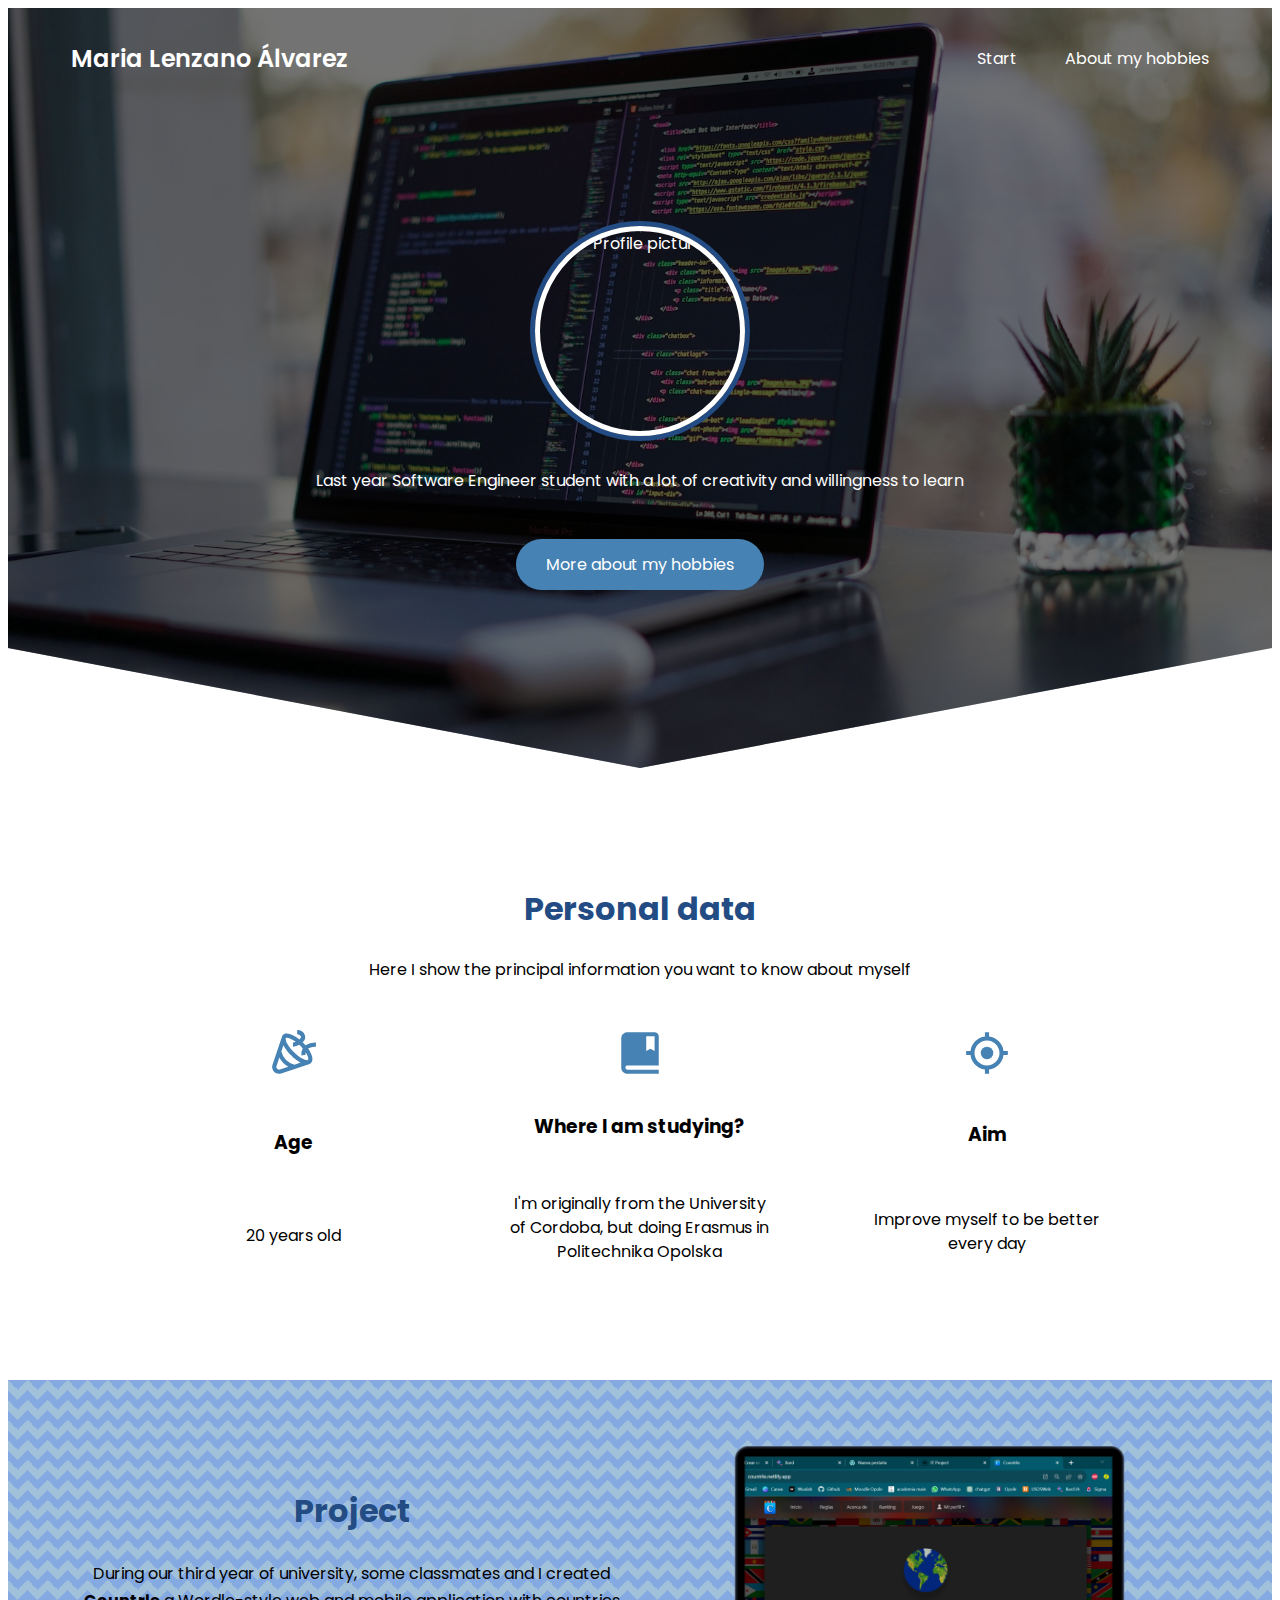
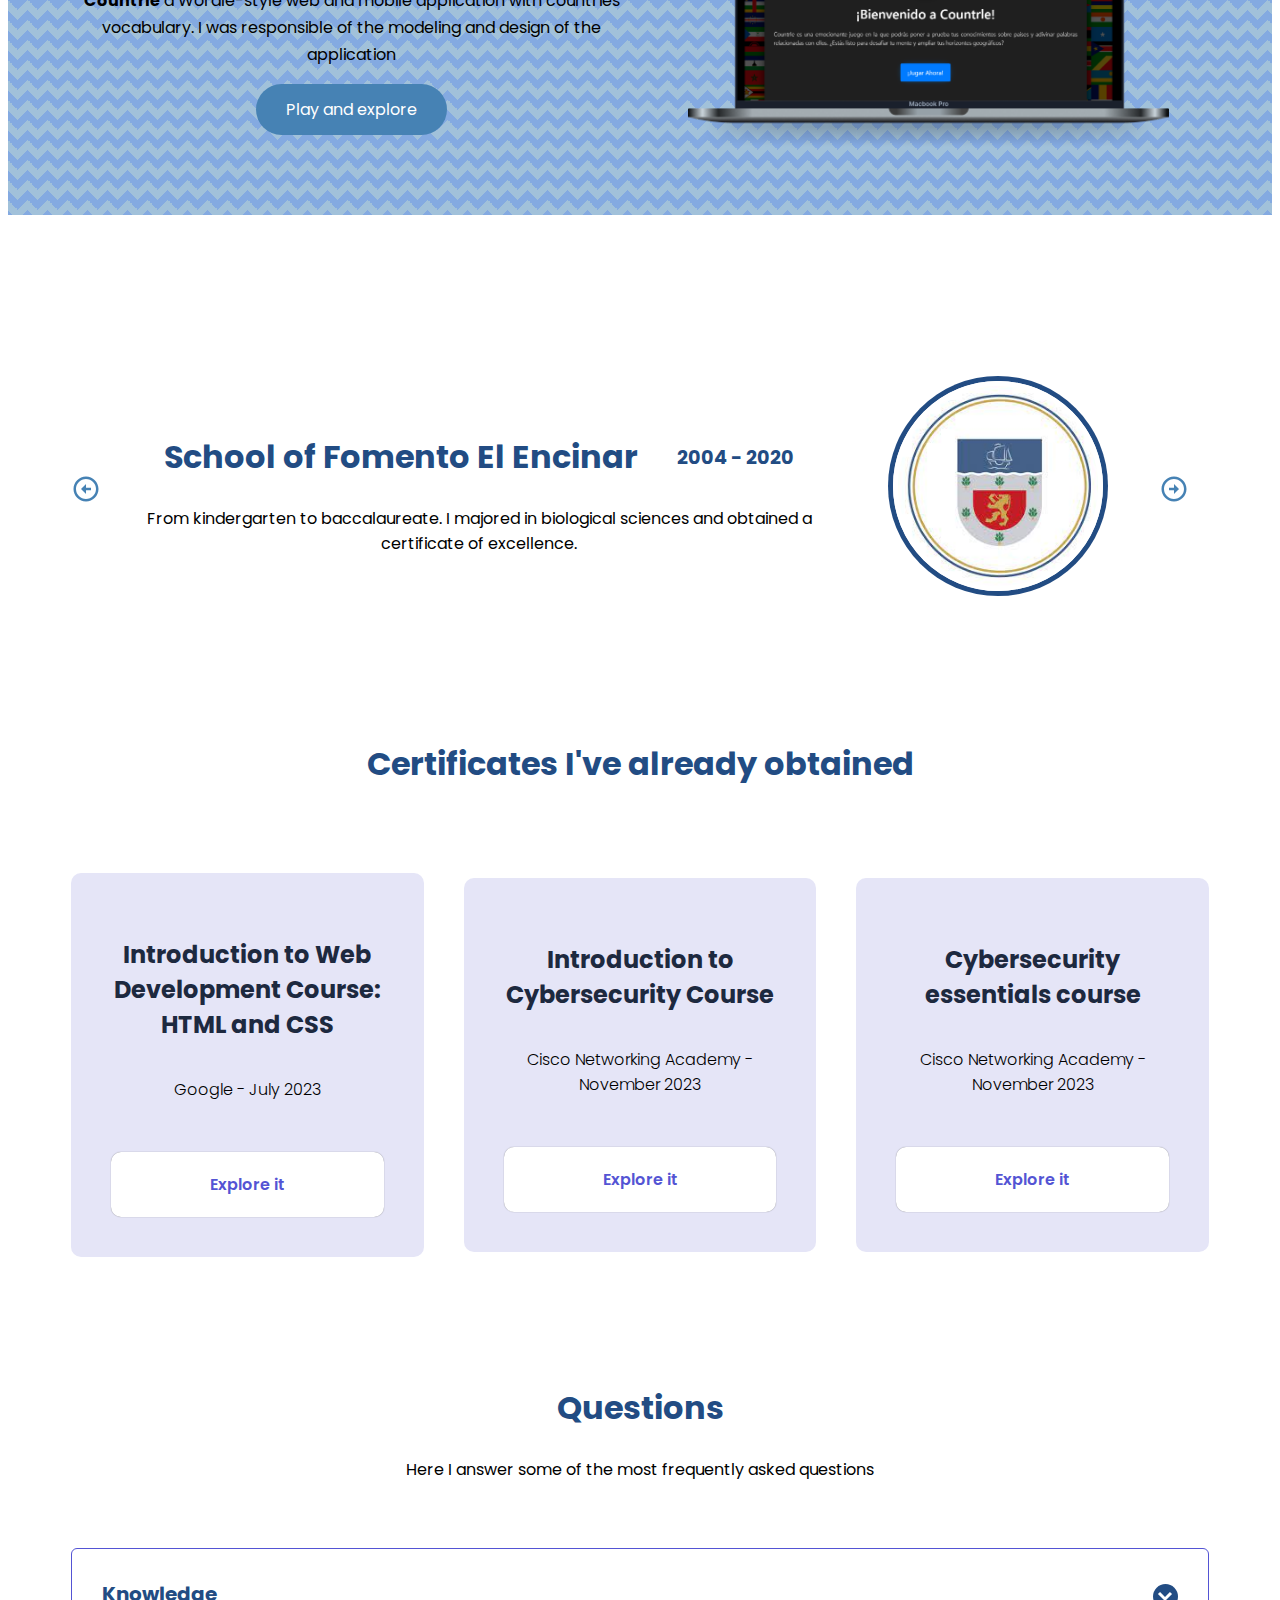
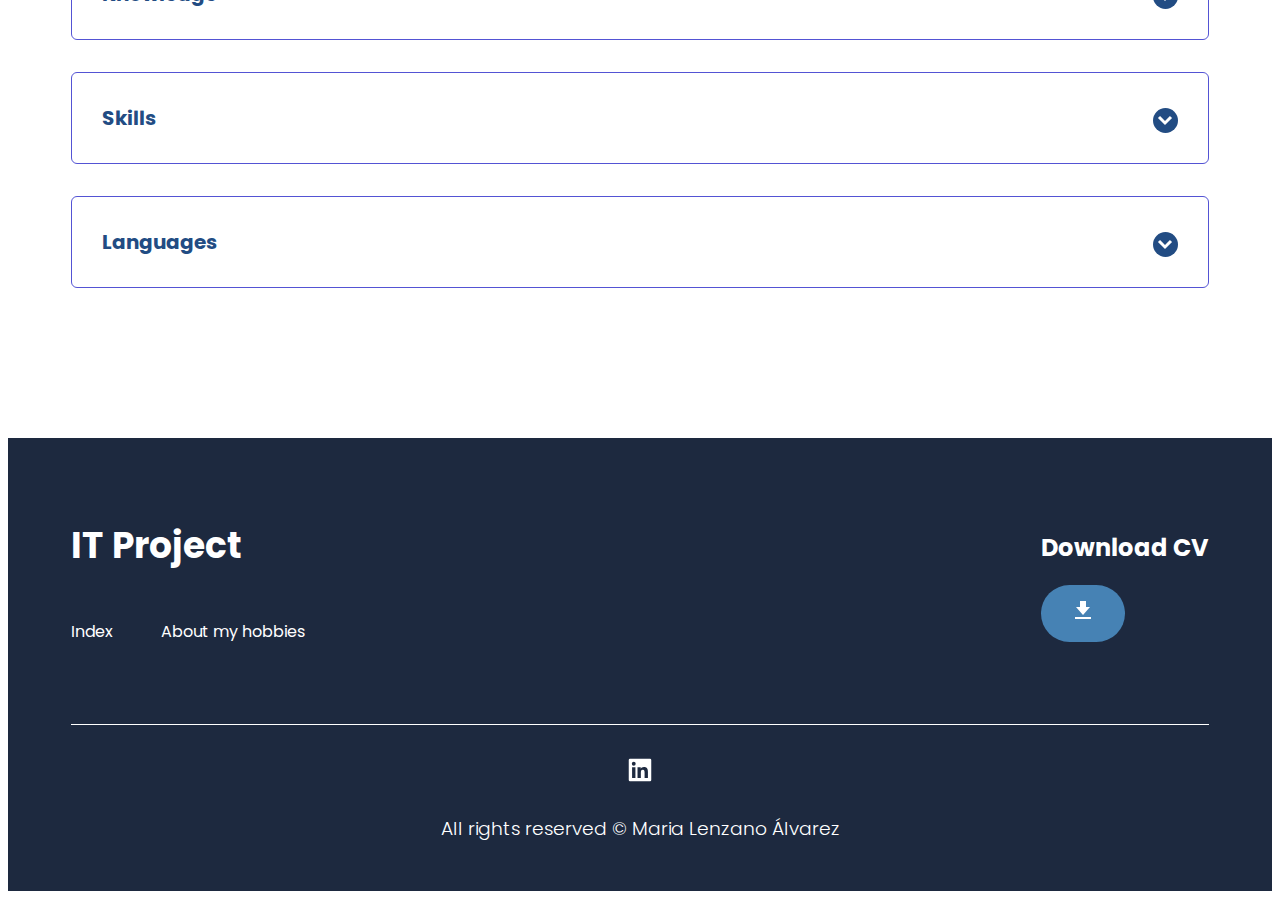
==== index.html @ 0a65e3a1 "Mover contenido de la subcarpte a la raiz" ====
<!DOCTYPE html>
<html lang="en">
<head>
    <meta charset="UTF-8">
    <meta http-equiv="X-UA-Compatible" content="IE=edge">
    <meta name="viewport" content="width=device-width , initial-scale=1.0">
    <title>IT Project</title>
    <link rel="shortcut icon" href="./img/letter-m.png">
    <link rel="stylesheet" href="./css/styles.css">
</head> 
<body>

    <header class="hero">
        <nav class="nav container">

            <div class="nav_logo">
                <h2 class="nav_title"> Maria Lenzano Álvarez</h2>
            </div>

            <ul class="nav_link nav_link-menu">
                <li class="nav_items">
                    <a href="#" class="nav_links">Start</a>
                </li>
                <li class="nav_items">
                    <a href="hobbies.html" class="nav_links">About my hobbies</a>
                </li>

                <img src="./img/close.svg" class="nav_close">
            </ul>
        </nav>
        <section class="hero_container container">
            <img class="hero_profile" src="./img/profile.jpg" alt="Profile picture"/>
            <p class="hero_paragraph">Last year Software Engineer student with a lot of creativity and willingness to learn </p>
            <a href="hobbies.html" class="cta"> More about my hobbies</a>
        </section>
    </header>

    <main>
        <section class="container about">
            <h2 class="subtitle"> Personal data</h2>
            <p class="about_paragraph"> Here I show the principal information you want to know about myself</p>

            <div class="about_main">
                <article class="about_icons">
                    <img src="./img/age.svg" class="about_icon">
                    <h3 class="about_title">Age</h3>
                    <p class="about_paragraph"> 20 years old</p>
                </article>

                <article class="about_icons">
                    <img src="./img/study.svg" class="about_icon">
                    <h3 class="about_title">Where I am studying?</h3>
                    <p class="about_paragraph"> I'm originally from the University of Cordoba, 
                        but doing Erasmus in Politechnika Opolska</p>
                </article>

                <article class="about_icons">
                    <img src="./img/aim.svg" class="about_icon">
                    <h3 class="about_title">Aim</h3>
                    <p class="about_paragraph">Improve myself to be better every day </p>
                </article>
            </div>
        </section>

        <section class="info1">
            <div class="info1_container container">
                <div class="info1_text">
                    <h2 class="subtitle">Project</h2>
                    <p class="info1_paragraph"> During our third year of university, some classmates and I created <strong>Countrle</strong> a Wordle-style web and mobile 
                        application with countries vocabulary. I was responsible of the modeling and design of the application</p>
                    <a href="https://countrle.netlify.app/" target="_blanck"class="cta"> Play and explore</a>
                </div>

                <figure class="info1_picture">
                    <img src="./img/project.png" class="info1_img" alt="Info1 picture">
                </figure>
            </div>
        </section>

        <section class="education">
            <div class="education_container container">
                <img src="./img/arrowLeft.svg" class="education_arrow" id="before">

                <section class="education_body education_body-show" data-id="1">
                    <div>
                        <h2 class="subtitle">School of Fomento El Encinar &emsp;<span class="education_year"> 2004 - 2020</span></h2>
                        <p class="education_paragraph"> From kindergarten to baccalaureate. I majored in 
                            biological sciences and obtained a certificate of excellence.</p>
                    </div>
                    <figure class="education_picture">
                        <img src="./img/education1.jpeg" class="education_img" alt="Education school">
                    </figure>
                </section>

                <section class="education_body" data-id="2">
                    <div>
                        <h2 class="subtitle">University of Cordoba &emsp;<span class="education_year"> 2020 - 2024</span></h2>
                        <p class="education_paragraph"> Studying for a degree in Computer Engineering, specialising in Software.</p>
                    </div>
                    <figure class="education_picture">
                        <img src="./img/education2.jpg" class="education_img" alt="Education school">
                    </figure>
                </section>

                <section class="education_body" data-id="3">
                    <div>
                        <h2 class="subtitle">Politechnika Opolska &emsp;<span class="education_year"> september 2023 - february 2024</span></h2>
                        <p class="education_paragraph"> University where I am currently studying for my Erasmus 
                            scholarship, an experience I will never forget.</p>
                    </div>
                    <figure class="education_picture">
                        <img src="./img/education3.png" class="education_img" alt="Education school">
                    </figure>
                </section>

                <img src="./img/arrowRight.svg" class="education_arrow" id="next">
                

            </div>
        </section>

        <section class="certificates container">
            <h2 class="subtitle"> Certificates I've already obtained</h2>

            <div class="certificate_table">
                <div class="certificate_element">
                    <h3 class="certificate_name">Introduction to Web Development Course: HTML and CSS</h3>

                    <div class="certificate_place">
                        <p class="certificate_description"> Google - July 2023</p>
                    </div>

                    <a href="https://skillshop.exceedlms.com/student/collection/799479-web-development-i" class="certificate_goto">Explore it</a>
                </div>

                <div class="certificate_element certificate_element--best">
                    <h3 class="certificate_name">Introduction to Cybersecurity Course</h3>

                    <div class="certificate_place">
                        <p class="certificate_description">Cisco Networking Academy - November 2023</p>
                    </div>

                    <a href="https://www.netacad.com/courses/cybersecurity/introduction-cybersecurity" class="certificate_goto">Explore it</a>
                </div>

                <div class="certificate_element">
                    <h3 class="certificate_name">Cybersecurity essentials course</h3>

                    <div class="certificate_place">
                        <p class="certificate_description">Cisco Networking Academy - November 2023</p>
                    </div>

                    <a href="https://www.netacad.com/es/courses/cybersecurity/cybersecurity-essentials" class="certificate_goto">Explore it</a>
                </div>

            </div>
        </section>

        <section class="questions container">
            <h2 class="subtitle"> Questions</h2>
            <p class="questions_paragraph"> Here I answer some of the most frequently asked questions</p>

            <section class="questions_container">
                <article class="questions_padding">
                    <div class="questions_answer">
                        <h3 class="questions_title">Knowledge
                            <span class="questions_arrow">
                                <img src="./img/arrowDown.svg" class="questions_img">
                            </span>
                        </h3>
                        <p class="questions_show">Python, HTML y CSS, Java, JavaScript, C, C++, React (in process) </p>
                    </div>
                </article>

                <article class="questions_padding">
                    <div class="questions_answer">
                        <h3 class="questions_title">Skills
                            <span class="questions_arrow">
                                <img src="./img/arrowDown.svg" class="questions_img">
                            </span>
                        </h3>
                        <p class="questions_show"> Familiarization with Agile methodologies (Scrum and Kanban), Team communication, Design in UML, Problem solving, Team leadership and Adaptability</p>
                    </div>
                </article>

                <article class="questions_padding">
                    <div class="questions_answer">
                        <h3 class="questions_title">Languages
                            <span class="questions_arrow">
                                <img src="./img/arrowDown.svg" class="questions_img">
                            </span>
                        </h3>
                        <p class="questions_show"> Spanish (native) <br>English (C1) <br>French (B1)</p>
                    </div>
                </article>

            </section>
        </section>
        

          
    </main>

    <footer class="footer">
        <section class="footer_container container">
            <nav class="nav nav--footer">
                <h2 class="footer_title"> IT Project</h2>

                <ul class="nav_link nav_link--footer">
                    <li>
                        <a href="#" class="nav_links"> Index</a>
                    </li>
                    <li>
                        <a href="hobbies.html" class="nav_links"> About my hobbies</a>
                    </li>

                    <img src="./img/close.svg" class="nav_close">
                </ul>

        
            </nav>

            <form class="footer_form">
                <h2 class="footer_contact"> Download CV</h2>
                <div class="footer_inputs">
                    <a href="https://drive.google.com/file/d/1MCe_Xs0lLxqftOcZcNfeTvNXldxk1Lt3/view?usp=sharing" class="cta"><img src="./img/download.svg" alt="Descargar"></a>
                </div>
            </form>
        </section>

        <section class="footer_copy container">
            <div class="footer_social">
                <a href="https://www.linkedin.com/in/maria-lenzano-%C3%A1lvarez-58a600274/" class="footer_icons"><img src="./img/linkedin.svg" class="footer_img"></a>
            </div>

            <h3 class="footer_copyright"> All rights reserved &copy; Maria Lenzano Álvarez</h3>
        </section>
    </footer>

    <script src="./js/slider.js"></script>
    <script src="./js/questions.js"></script>

</body>
</html>
---- css/styles.css ----
@import url('https://fonts.googleapis.com/css?family=Poppins:wght@300;400;600;700&display=swap');

:root{
    --padding-container: 50px 0;
    --color-title: #224c83;
}

body{
    font-family: 'Poppins', sans-serif;
}
.container{
    width: 90%;
    max-width: 1200px;
    margin: 0 auto;
    overflow: hidden;
    padding: var(--padding-container);

}
.hero{
    width: 100%;
    height: 100vh;
    min-height: 600px;
    max-height: 800px;
    position: relative;
    display: grid;
    grid-template-rows: 100px 1fr;
    color: #fff

}
.hero::before{
    content:"";
    position: absolute;
    top:0;
    left: 0;
    width: 100%;
    height: 100%;
    background-image: linear-gradient(180deg, #0000008c 0%, #0000008c 100%), url(../img/deskComputer.jpg);
    background-size: cover;
    clip-path: polygon(0 0,100% 0,100% 80%, 50% 95%, 0 80%);
    z-index: -1;
}
/*nav*/
.nav{
    --padding-container:0;
    height: 100px;
    display: flex;
    align-items: center;
}
.nav_title{
    font-weight: 600;
}

.nav_items{
    list-style: none;
}

.nav_links{
    color:#fff;
    text-decoration: none;
}
.nav_link{
    margin-left: auto;
    padding: 0;
    display: grid;
    grid-auto-flow: column;
    grid-auto-columns: max-content;
    gap: 3em;
}
.nav_img{
    display:block;
    width:30px;
}
.nav_menu{
    display: block;
    width: 30px;
}
.nav_close{
    display: var(--show, none);
}

/*Hero container*/
.hero_container{
    max-width: 800px;
    display: grid;
    --padding-container: 0;
    align-content: center;
    gap: 1em;
    padding-bottom: 100px;
    text-align: center;
}

.hero_profile{
    width: 200px;
    height: 200px;
    border-radius: 50%;
    margin: 0 auto;
    background-image: url(../img/profile.jpg);
    background-size: cover;
    background-position: center;
    border: 5px solid #fff;
    box-shadow: 0 0 0 5px #224c83;
}
.hero_paragraph{
    margin-bottom: 30px;
}


.cta{
    display: inline-block;
    background-color:steelblue;
    justify-self: center;
    color: #fff;
    text-decoration:none;
    padding: 13px 30px;
    border-radius: 32px;
}

/* About */
.about{
    text-align: center;
    padding-bottom: 100px;
}

.subtitle{
    color: var(--color-title);
    font-size: 2rem;
    margin-bottom: 25px;
    display: flex;
    justify-content: center;
    align-items: center;
}

.about_paragraph{
    line-height: 1.5;
}

.about_main{
    padding-top: 30px;
    display: grid;
    width: 90%;
    margin: 0 auto;
    gap: 1em;
    overflow: hidden;
    grid-template-columns: repeat(auto-fit, minmax(260px, auto));
}

.about_icons{
    display: grid;
    gap: 1em;
    justify-items: center;
    width: 260px;
    overflow: hidden;
    margin: 0 auto;
}
.about_icon{
    width: 50px;
}

/* Info1*/

.info1{
    background-color: #a1c1da;
    background-image:  linear-gradient(135deg, #84aae1 25%, transparent 25%), linear-gradient(225deg, #84aae1 25%, transparent 25%), linear-gradient(45deg, #84aae1 25%, transparent 25%), linear-gradient(315deg, #84aae1 25%, #a1c1da 25%);
    background-position:  10px 0, 10px 0, 0 0, 0 0;
    background-size: 20px 20px;
    background-repeat: repeat;
    overflow: hidden;
}

.info1_container{
    display: grid;
    grid-template-columns: 1fr 1fr;
    gap: 1em;
    padding: var(--padding-container);
    align-items: center;
    justify-content: center;
    text-align: center;
}

.info1_picture{
    max-width: 500px;
}

.info1_paragraph{
    line-height: 1.7;
    margin-bottom: 15px;
}

.info1_img{
    width: 100%;
    display: block;
}

/* Education*/

.education{
    background-color: #fff;
    padding-top: 100px;
}

.education_container{
    display: grid;
    grid-template-columns: 50px 1fr 50px;
    gap: 1em;
    align-items: center;
}

.education_body{
    display: grid;
    grid-template-columns: 1fr max-content;
    justify-content: space-between;
    align-items: center;
    gap: 2em;
    grid-column: 2/3;
    grid-row: 1/2;
    opacity: 0;
    pointer-events: none;
}

.education_img{
    width: 200px;
    height: 200px;
    border-radius: 50%;
    margin: 0 auto;
    background-image: url(../img/profile.jpg);
    background-size: cover;
    background-position: center;
    border: 5px solid #fff;
    box-shadow: 0 0 0 5px #224c83;
}

.education_paragraph{
    max-width: 700px;
    text-align: center;
}

.education_year{
    font-size: 0.6em;
}
.education_arrow{
    width: 60%;
    cursor: pointer;
}

.education_body-show{
    opacity: 1;
    pointer-events: unset;
    transition: opacity 1.5s ease-in-out;
}

/* certificates*/

.certificate{
    text-align:center;
}

.certificate_table{
    padding-top: 60px;
    display: flex;
    /*flex-wrap: wrap;*/
    gap: 2.5em;
    justify-content: space-everly;
    align-items: center;
}

.certificate_element{
    background-color: #e5e5f7;
    text-align: center;
    border-radius: 10px;
    width: 330px;
    padding: 40px;
    --color-plan: #696871;
    --color-certificate: #1D293F;
    --bg-cta: #fff;
    --color-cta: #5454D4;
    --color-item: #696871;
}

.certificate_name{
    font-size:1.5rem;
    color: var(--color-certificate)
}
.certificate_description{
    margin-top: 35px;
    display: grid;
    gap: 1em;
    font-weight: 300;
    margin-bottom: 50px;
    color:(--color-item);
}

.certificate_goto{
    display: block;
    background-color: var(--bg-cta);
    color: var(--color-cta);
    text-decoration: none;
    padding: 20px 0px;
    border-radius: 10px;
    font-weight: 600;
    box-shadow: 0 0 1px rgba(0,0,0,.5);
}

/* Questions*/

.questions{
    text-align: center;

}

.questions_container{
    display: grid;
    gap: 2em;
    padding-top: 50px;
    padding-bottom: 100px;
}
.questions_padding{
    padding: 0;
    transition: padding .3s;
    border: 1px solid #5454D4;
    border-radius: 6px;
}
.questions_padding--add{
    padding-bottom: 60px;
}

.questions_answer{
    padding: 0 30px 0;
    overflow: hidden;
    /*cursor: pointer;
    font-size: 20px;
    color: var(--color-title);*/
}

.questions_title{
    display: flex;
    font-size: 20px;
    padding: 10px 0 10px;
    cursor: pointer;
    color: var(--color-title);
    justify-content: space-between;
}
.questions_arrow{
    border-radius: 50%;
    background-color: var(--color-title);
    width: 25px;
    height: 25px;
    display: flex;
    justify-content: center;
    align-items: center;
    align-self: flex-end;
    margin-left: 10px;
    transition: transform .3s;
}

.questions_arrow--rotate{
    transform: rotate(180deg);
}

.questions_show{
    text-align: left;
    height: 0;
    transition: height .5s ease;
    padding: 10px;
    display: none;
}

.questions_show--active{
    height: auto;
    display: block;
}

.questions_img{
    display: block;
}


/* Footer*/

.footer{
    background-color: #1D293F;

}
.footer_title{
    font-weight: bold;
    font-size: 2.25rem;
    margin-bottom: 30px;

}

.footer_title, .footer_contact{
    color:#fff;
}

.footer_container{
    display: flex;
    justify-content: space-between;
    align-items: center;
    border-bottom: 1px solid #fff;
    padding-bottom: 60px;
}

.nav--footer{
    padding-bottom: 20px;
    display: grid;
    gap: 1em;
    grid-auto-flow: row;
    height: 100%;
}

.nav_link--footer{
    list-style-type: none;
    display: flex;
    margin: 0;
    margin-right: 20px;
    flex-wrap: wrap;
}

.footer_inputs{
    margin-top: 10px;
    display: flex;
    overflow: hidden;
}

.footer_input{
    background-color: #fff;
    height: 40px;
    display: block;
    padding-left: 10px;
    border-radius: 6px;
    font-size: 1rem;
    outline: none;
    border:none;
    margin-right: 16px;
}

.footer_submit{
    margin-left: auto;
    display: inline-block;
    height: 40px;
    padding: 0 20px;
    background-color: #2091f9;
    border: none;
    font-size: 1rem;
    color: #fff;
    border-radius: 6px;
    align-self: center;
}

.footer_copy{
    --padding-container: 30px 0;
    text-align: center;
    color: #fff;
}

.footer_copyright{
    font-weight: 300;
}

.footer_icons{
    display: inline-flex;
    margin-bottom: 10px;
}

.footer_img{
    width: 30px;
}

/* Media queries*/

@media (max-width: 500px)
{
    .nav_menu{
        display: none;
    }
}
@media (max-width:800px){
    .nav_menu{
        display: block;
    }

    .nav_link--menu{
        position: fixed;
        background-color: #000;
        top: 0;
        left: 0;
        width: 100%;
        display: flex;
        flex-direction: column;
        justify-content: space-evenly;
        align-items: center;
        z-index: 100;
        opacity: 0;
        pointer-events: none;
        transition: .7s opacity;
    }

    .nav_link--show{
        --show: block;
        opacity: 1;
        pointer-events: unset;

    }
}
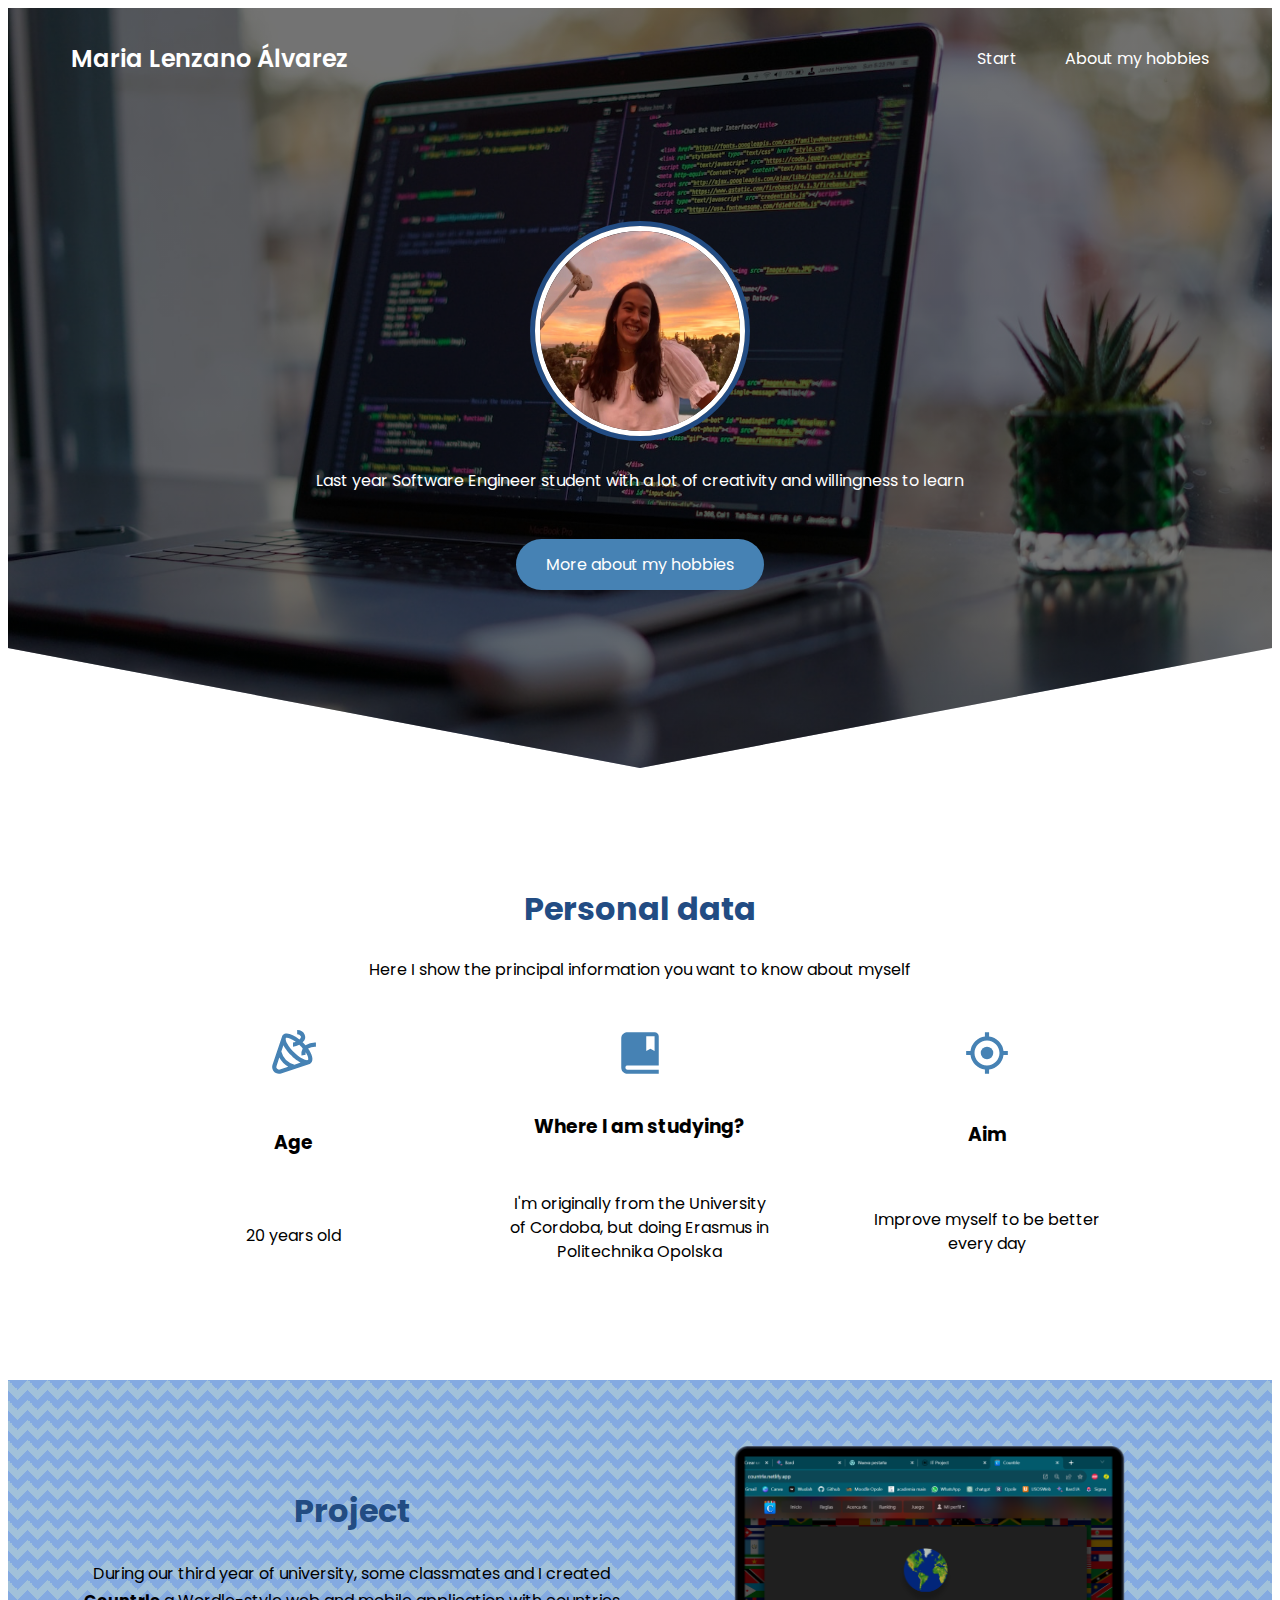
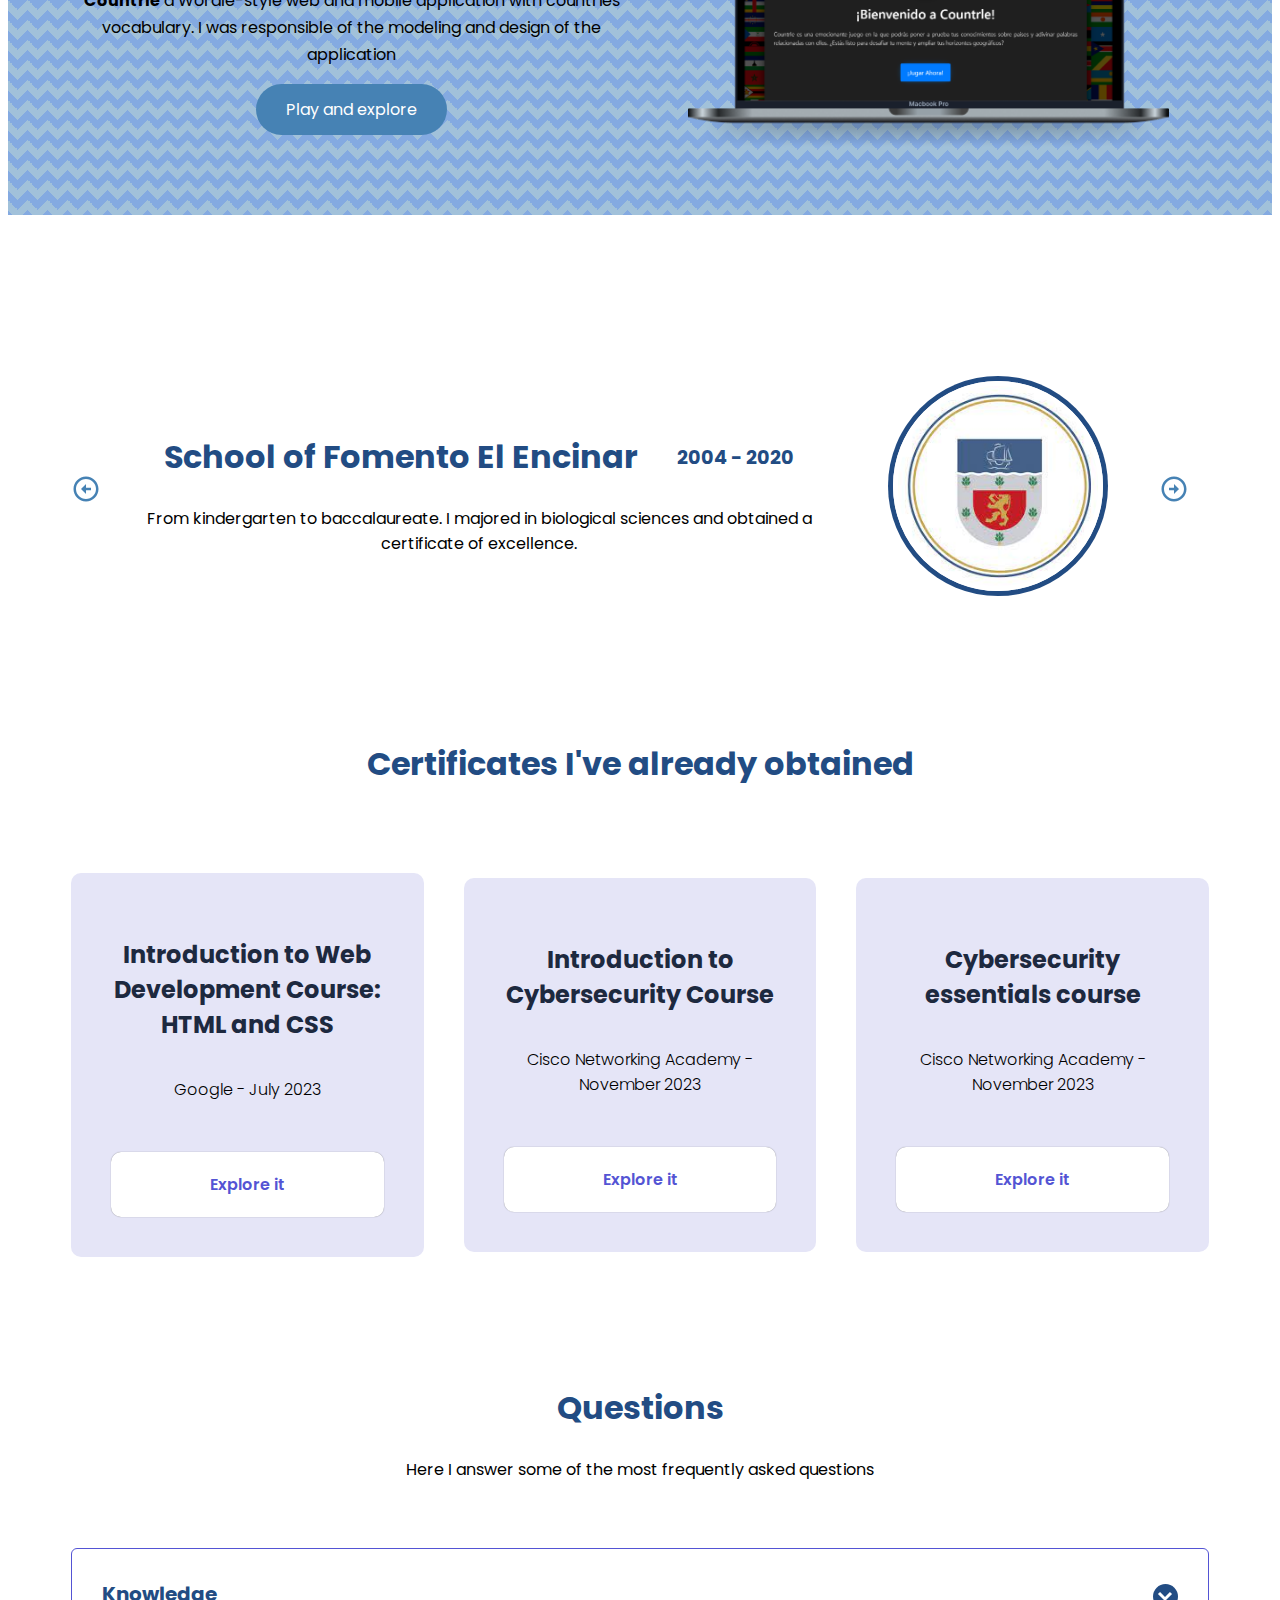
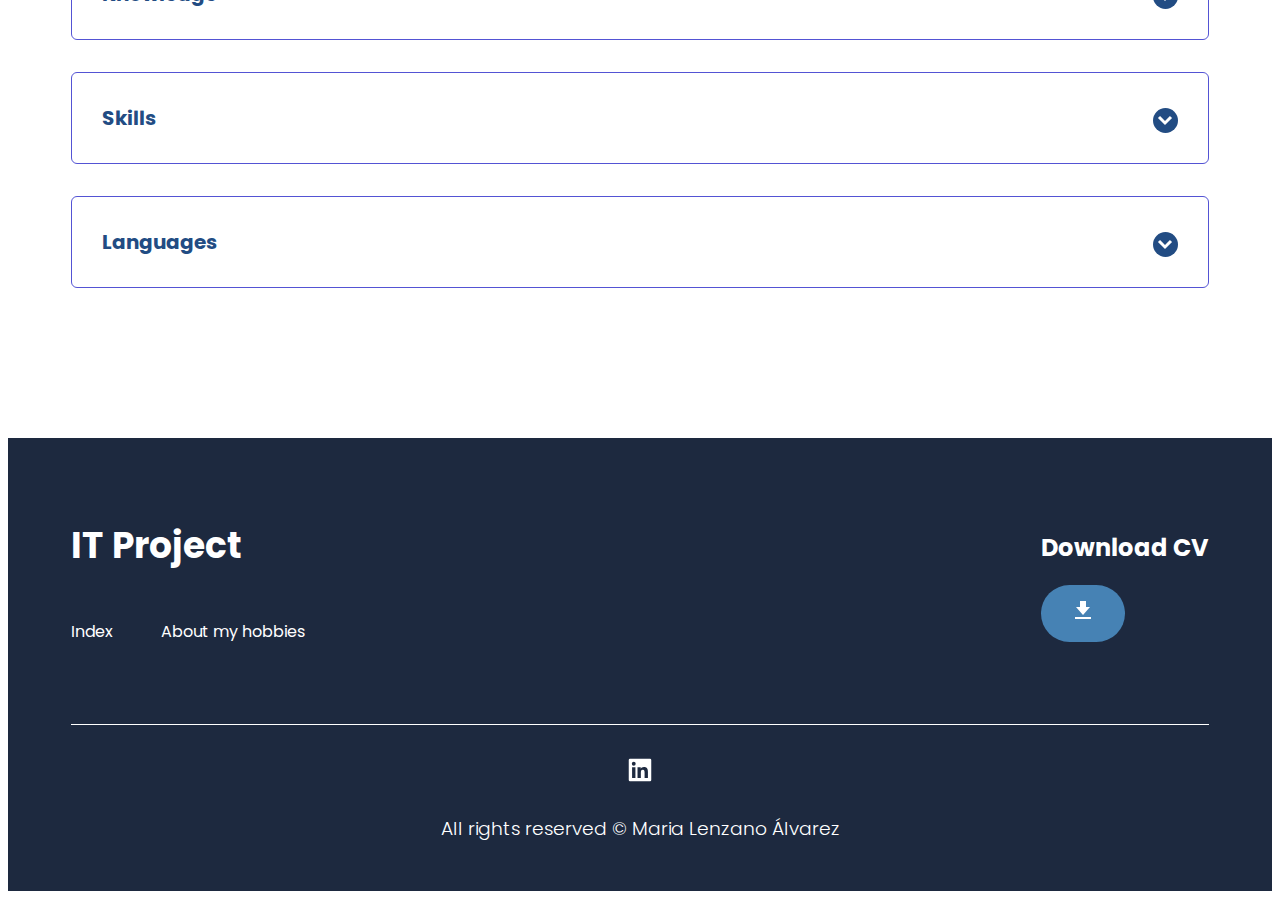
==== commit 2d4b7895: "Update index.html" ====
--- a/index.html
+++ b/index.html
@@ -29,7 +29,7 @@
             </ul>
         </nav>
         <section class="hero_container container">
-            <img class="hero_profile" src="./img/profile.jpg" alt="Profile picture"/>
+            <img class="hero_profile" src="./img/profile.JPG" alt="Profile picture"/>
             <p class="hero_paragraph">Last year Software Engineer student with a lot of creativity and willingness to learn </p>
             <a href="hobbies.html" class="cta"> More about my hobbies</a>
         </section>
@@ -241,4 +241,4 @@
     <script src="./js/questions.js"></script>
 
 </body>
-</html>+</html>
--- a/css/styles.css
+++ b/css/styles.css
@@ -94,7 +94,7 @@
     height: 200px;
     border-radius: 50%;
     margin: 0 auto;
-    background-image: url(../img/profile.jpg);
+    background-image: url(../img/profile.JPG);
     background-size: cover;
     background-position: center;
     border: 5px solid #fff;
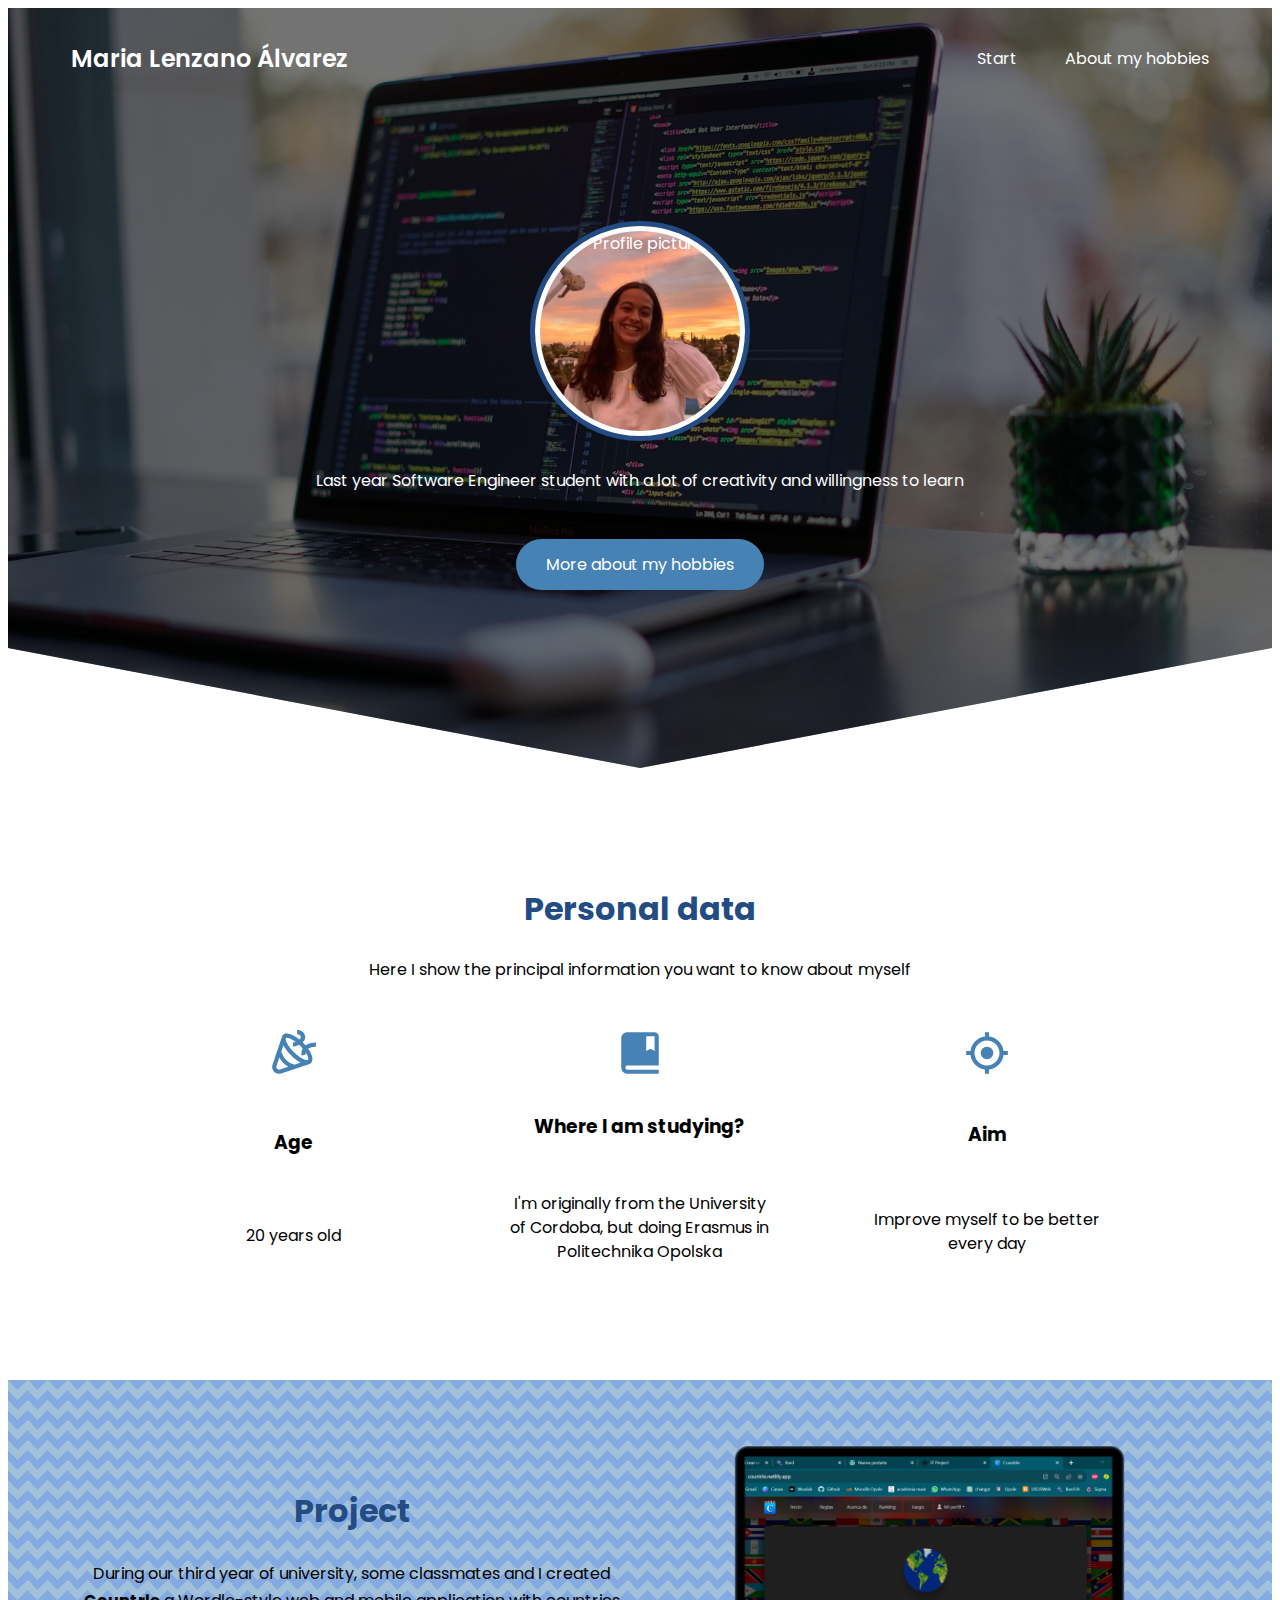
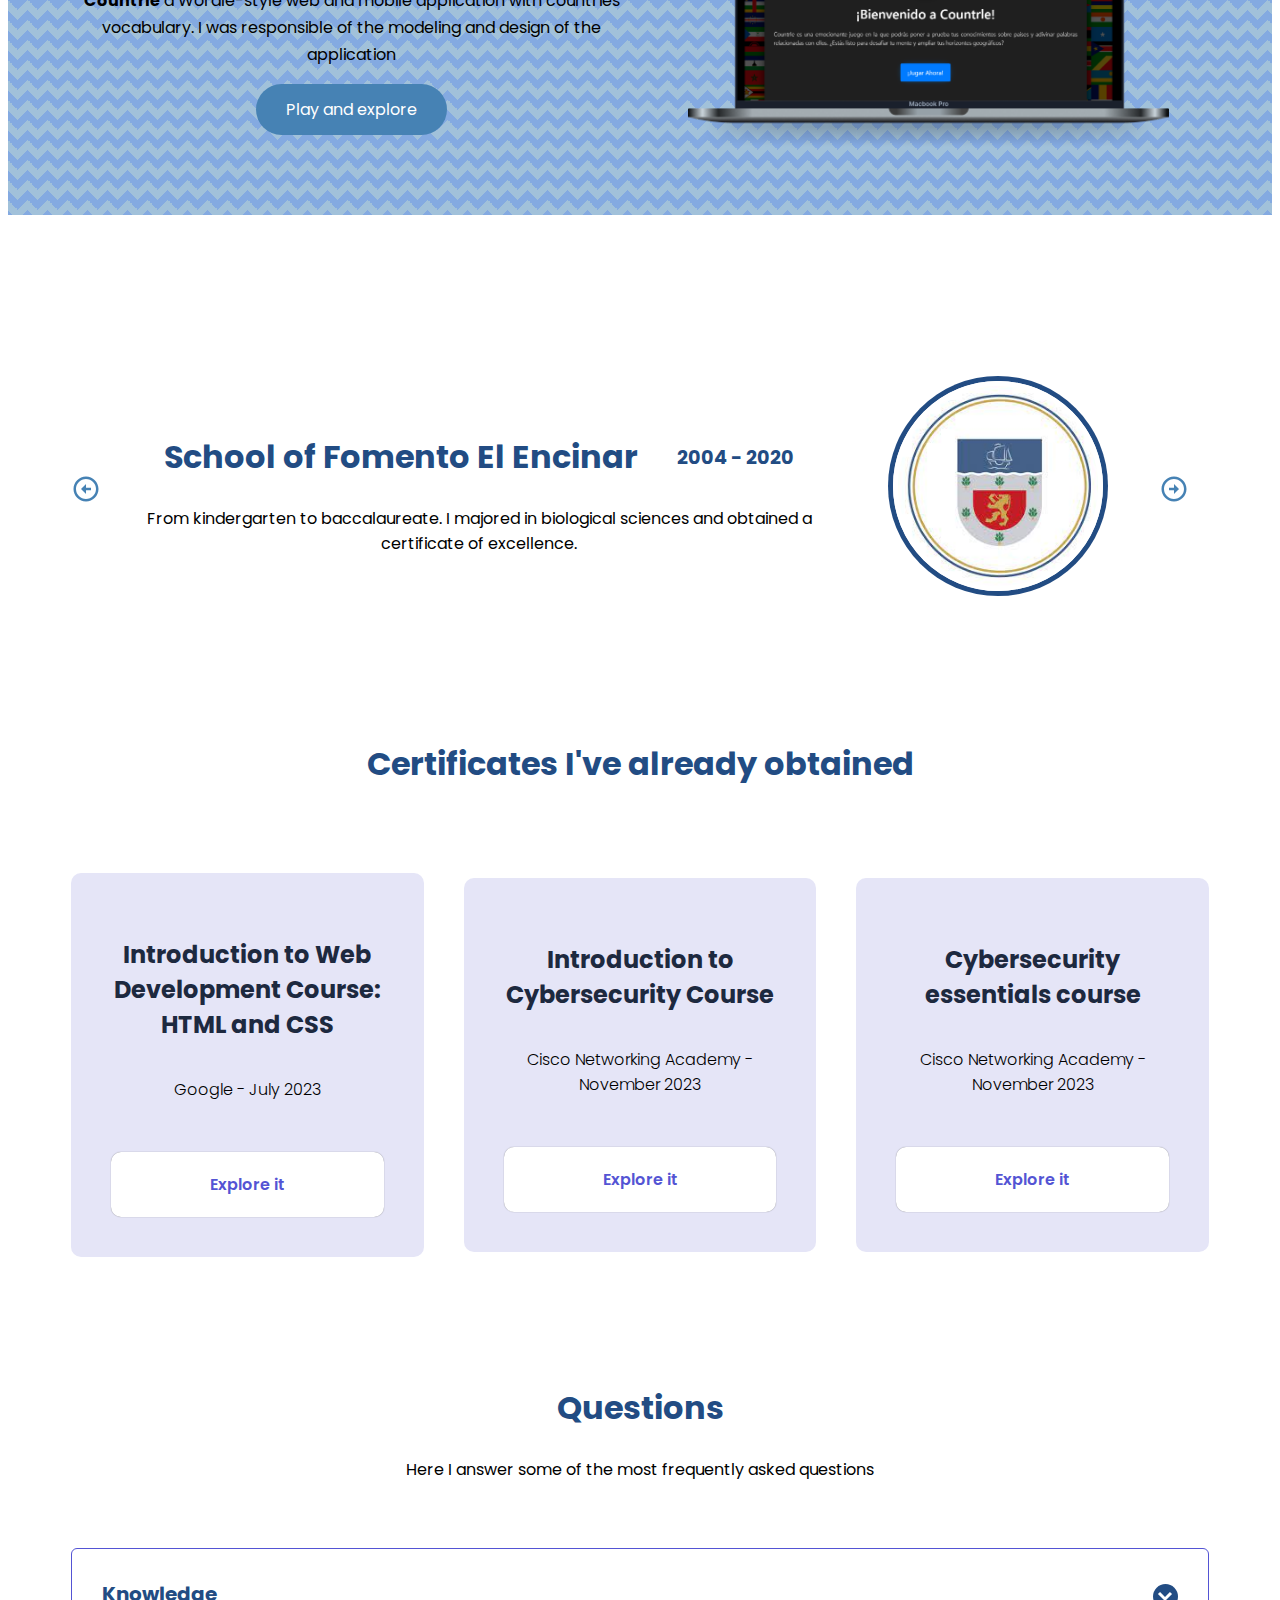
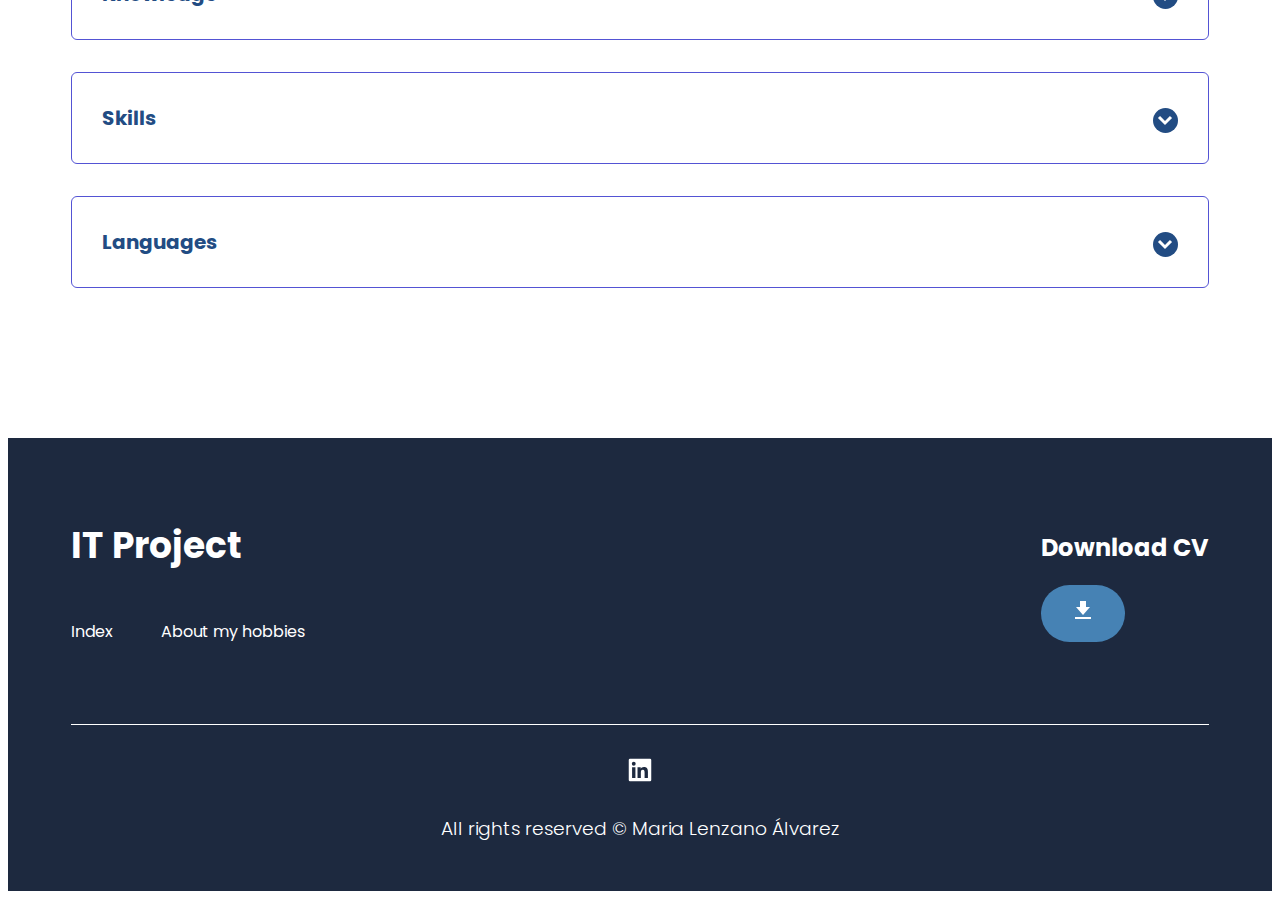
==== commit 7ce360b0: "Update index.html" ====
--- a/index.html
+++ b/index.html
@@ -29,7 +29,7 @@
             </ul>
         </nav>
         <section class="hero_container container">
-            <img class="hero_profile" src="./img/profile.JPG" alt="Profile picture"/>
+            <img class="hero_profile" src="./img/profile.jpg" alt="Profile picture"/>
             <p class="hero_paragraph">Last year Software Engineer student with a lot of creativity and willingness to learn </p>
             <a href="hobbies.html" class="cta"> More about my hobbies</a>
         </section>
